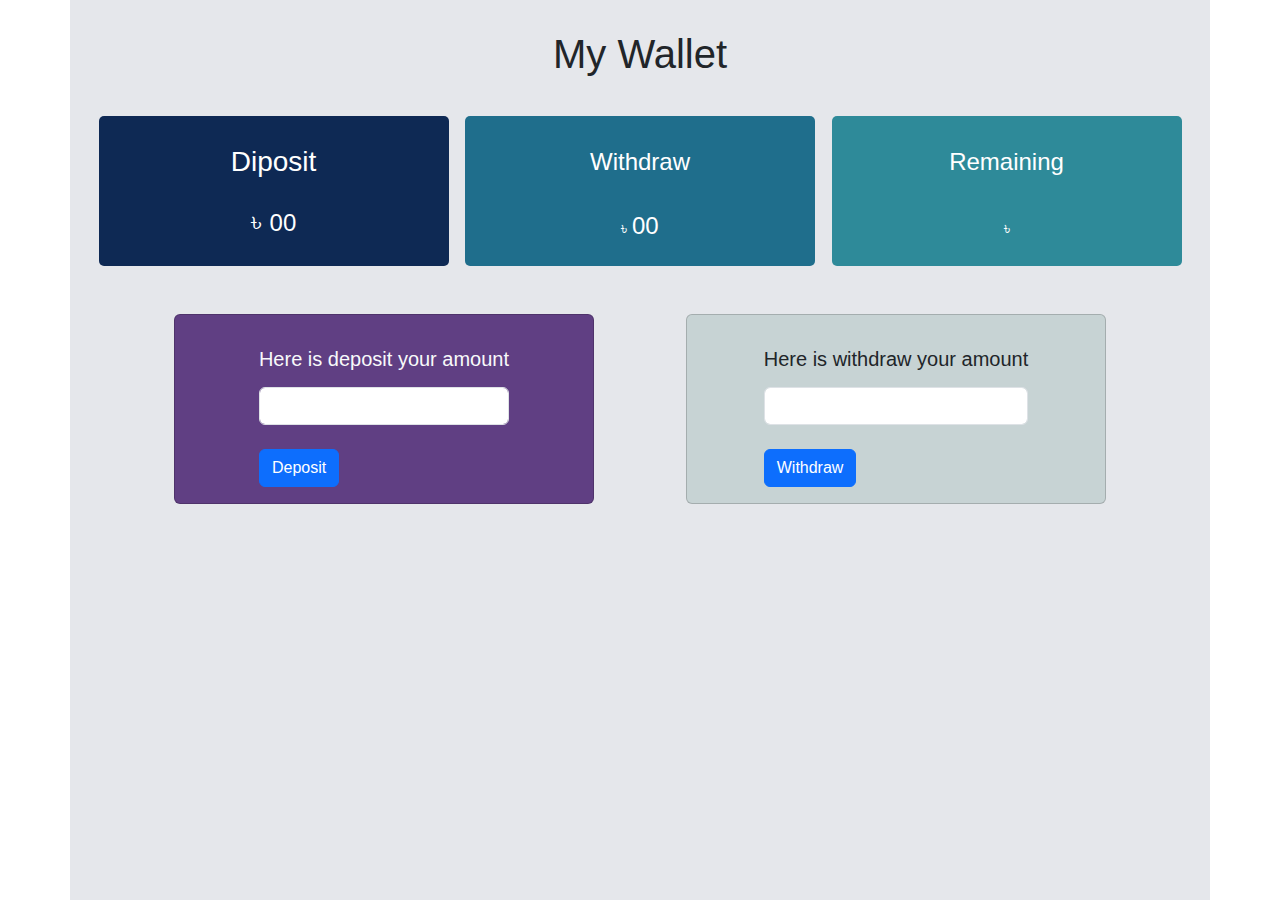
==== My-wallet/index.html @ 80ebc349 "my wallet apps build" ====
<!DOCTYPE html>
<html lang="en">
<head>
    <meta charset="UTF-8">
    <meta name="viewport" content="width=device-width, initial-scale=1.0">
    <title>My wallet</title>
    <link rel="stylesheet" href="style.css">
    <link rel="stylesheet" href="https://cdn.jsdelivr.net/npm/bootstrap@5.3.0/dist/css/bootstrap.min.css">
    
</head>
<body>
    <div class="container">
        <h1>My Wallet</h1>
        <div class="balance-show">
            <div class="disposit">
                <h3>Diposit</h3>
                <h3> ৳ <span id="diposit-balance">00</span> </h3>
            </div>
            <div class="withdraw">
                <h4>Withdraw</h4>
                <div>৳ <span id="withdraw-balance">00</span> </div>
            </div>
            <div class="remaining">
                <h4>Remaining</h4>
                <div>৳ <span id="remaining-balance">00</span></div>
                
            </div>
        </div>

          <div class="d-flex justify-content-evenly ">

            <div class="card  mt-5 d-flex justify-content-center align-items-center"               style="max-width:         540px;width: 420px; background-color: #603F83FF;">
                <div class="card-body">
                  <h5 class="card-title pt-3 text-light">Here is deposit your amount</h5>
                 <input type="text" class="d-block mt-3 form-control" id="diposit-input">
                  
                  <button id="disposit-btn" class="btn btn-primary mt-4">Deposit</button>
                </div>
              </div>
            <div class="card  mt-5 d-flex justify-content-center align-items-center" style="max-width: 540px;width: 420px; background-color: #C7D3D4FF;">
                <div class="card-body">
                  <h5 class="card-title pt-3">Here is withdraw your amount</h5>
                 <input type="text" class="d-block mt-3 form-control" id="withdraw-input">

                  <button id="withdraw-btn" class="btn btn-primary mt-4">Withdraw</button>
                </div>
            </div>
          </div>

    </div>

<script src="main.js"></script>
</body>
</html>
---- My-wallet/style.css ----
*{
    margin: 0;
    box-sizing: border-box;
    font-family: 'Franklin Gothic Medium', 'Arial Narrow', Arial, sans-serif
}
h1{
    text-align: center;
    padding-top: 30px;
    padding-bottom: 30px;
}
.container{
    background-color: #e5e7eb;
    height: 100vh;
    width: auto;
}
.balance-show{
    display: flex;
    flex-direction: row;
    flex-wrap: wrap;
    justify-content: space-evenly;

}

.disposit{
    height: 150px;
    width: 350px;
    background-color: #0E2954;
    color: white;
    border: none;
    border-radius: 5px;
    padding-top: 10px;
    display: flex;
    flex-direction: column;
    align-items: center;
    justify-content: space-evenly
}
.disposit:hover{
    box-shadow: 0 4px 8px 0 rgba(0, 0, 0, 0.2), 0 6px 20px 0 rgba(0, 0, 0, 0.19);
}
#diposit-balance{
    font-size: 24px;
    font-weight: 400;
    padding-top: 20px;
}
.withdraw{
    height: 150px;
    width: 350px;
    background-color: #1F6E8C;
    color: white;
    border: none;
    border-radius: 5px;
    padding-top: 10px;
    display: flex;
    flex-direction: column;
    align-items: center;
    justify-content: space-evenly
}
#withdraw-balance{
    font-size: 24px;
    font-weight: 400;
    padding-top: 20px;
}
.remaining{
    height: 150px;
    width: 350px;
    background-color: #2E8A99;
    color: white;
    border: none;
    border-radius: 5px;
    padding-top: 10px;
    display: flex;
    flex-direction: column;
    align-items: center;
    justify-content: space-evenly
}
#remaining-balance{
    font-size: 24px;
    font-weight: 400;
    padding-top: 20px;
}
.balance-input{
    margin-top: 100px;
   
    display: flex;
    flex-direction: row;
    justify-content: space-evenly;
    flex-wrap: wrap;
}

.diposit-balance-input{
    height: 150px;
    width: 350px;
    background-color: #2fc4b2;
    border-radius: 5px;
    display: flex;
    flex-direction: column;
    justify-content: space-evenly;
    align-items: center;


}
.withdraw-balance-input{
    height: 150px;
    width: 350px;
    background-color: #018ABE;
    border-radius: 5px;
    display: flex;
    flex-direction: column;
    justify-content: space-evenly;
    align-items: center;
}

.card:hover{
    box-shadow: 0 4px 8px 0 rgba(0, 0, 0, 0.2), 0 6px 20px 0 rgba(0, 0, 0, 0.19);
}
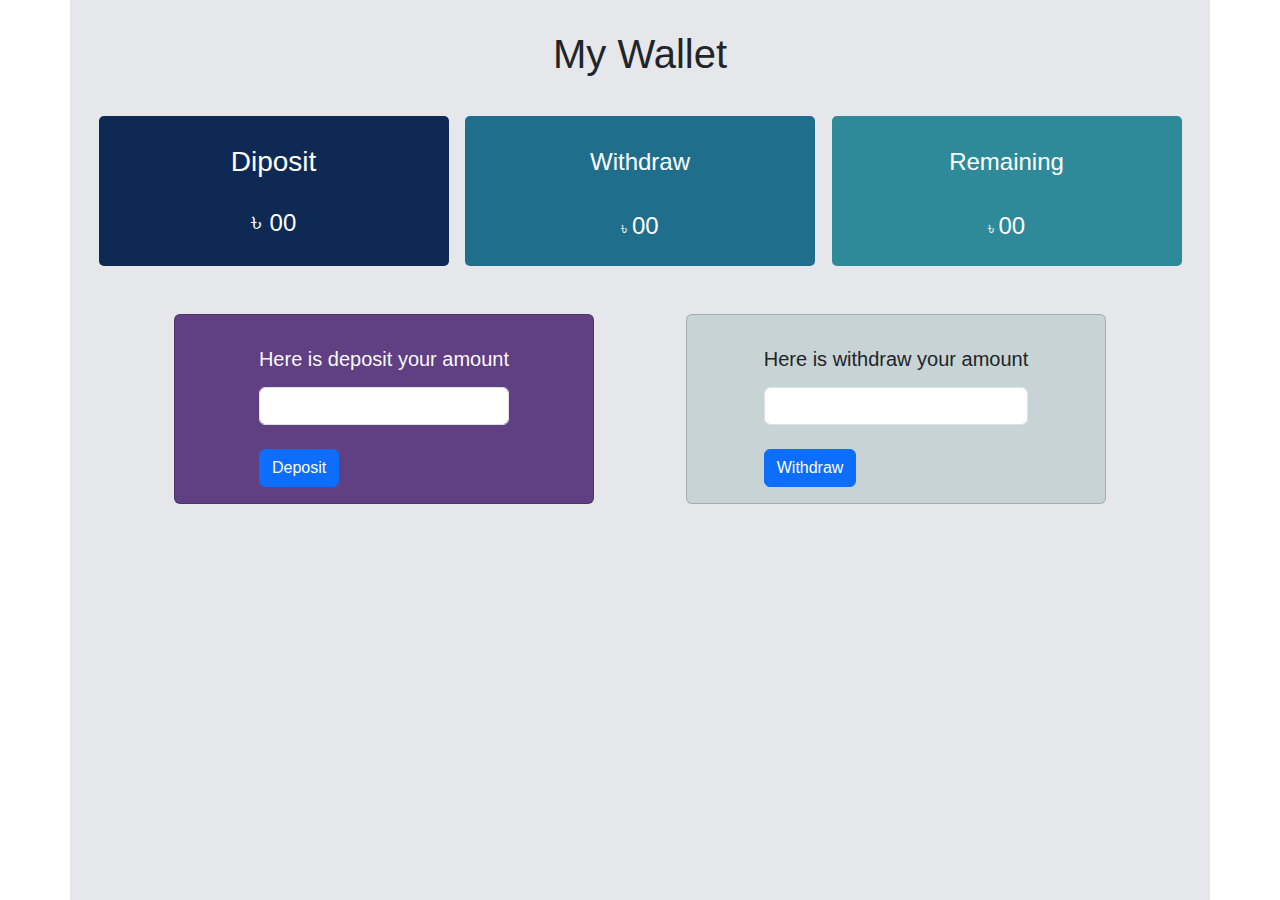
==== commit 36e651b2: "session save value problem solve" ====
--- a/My-wallet/index.html
+++ b/My-wallet/index.html
@@ -22,9 +22,9 @@
             </div>
             <div class="remaining">
                 <h4>Remaining</h4>
-                <div>৳ <span id="remaining-balance">00</span></div>
-                
+                <div>৳ <span id="remaining-balance">00</span> </div>
             </div>
+
         </div>
 
           <div class="d-flex justify-content-evenly ">
